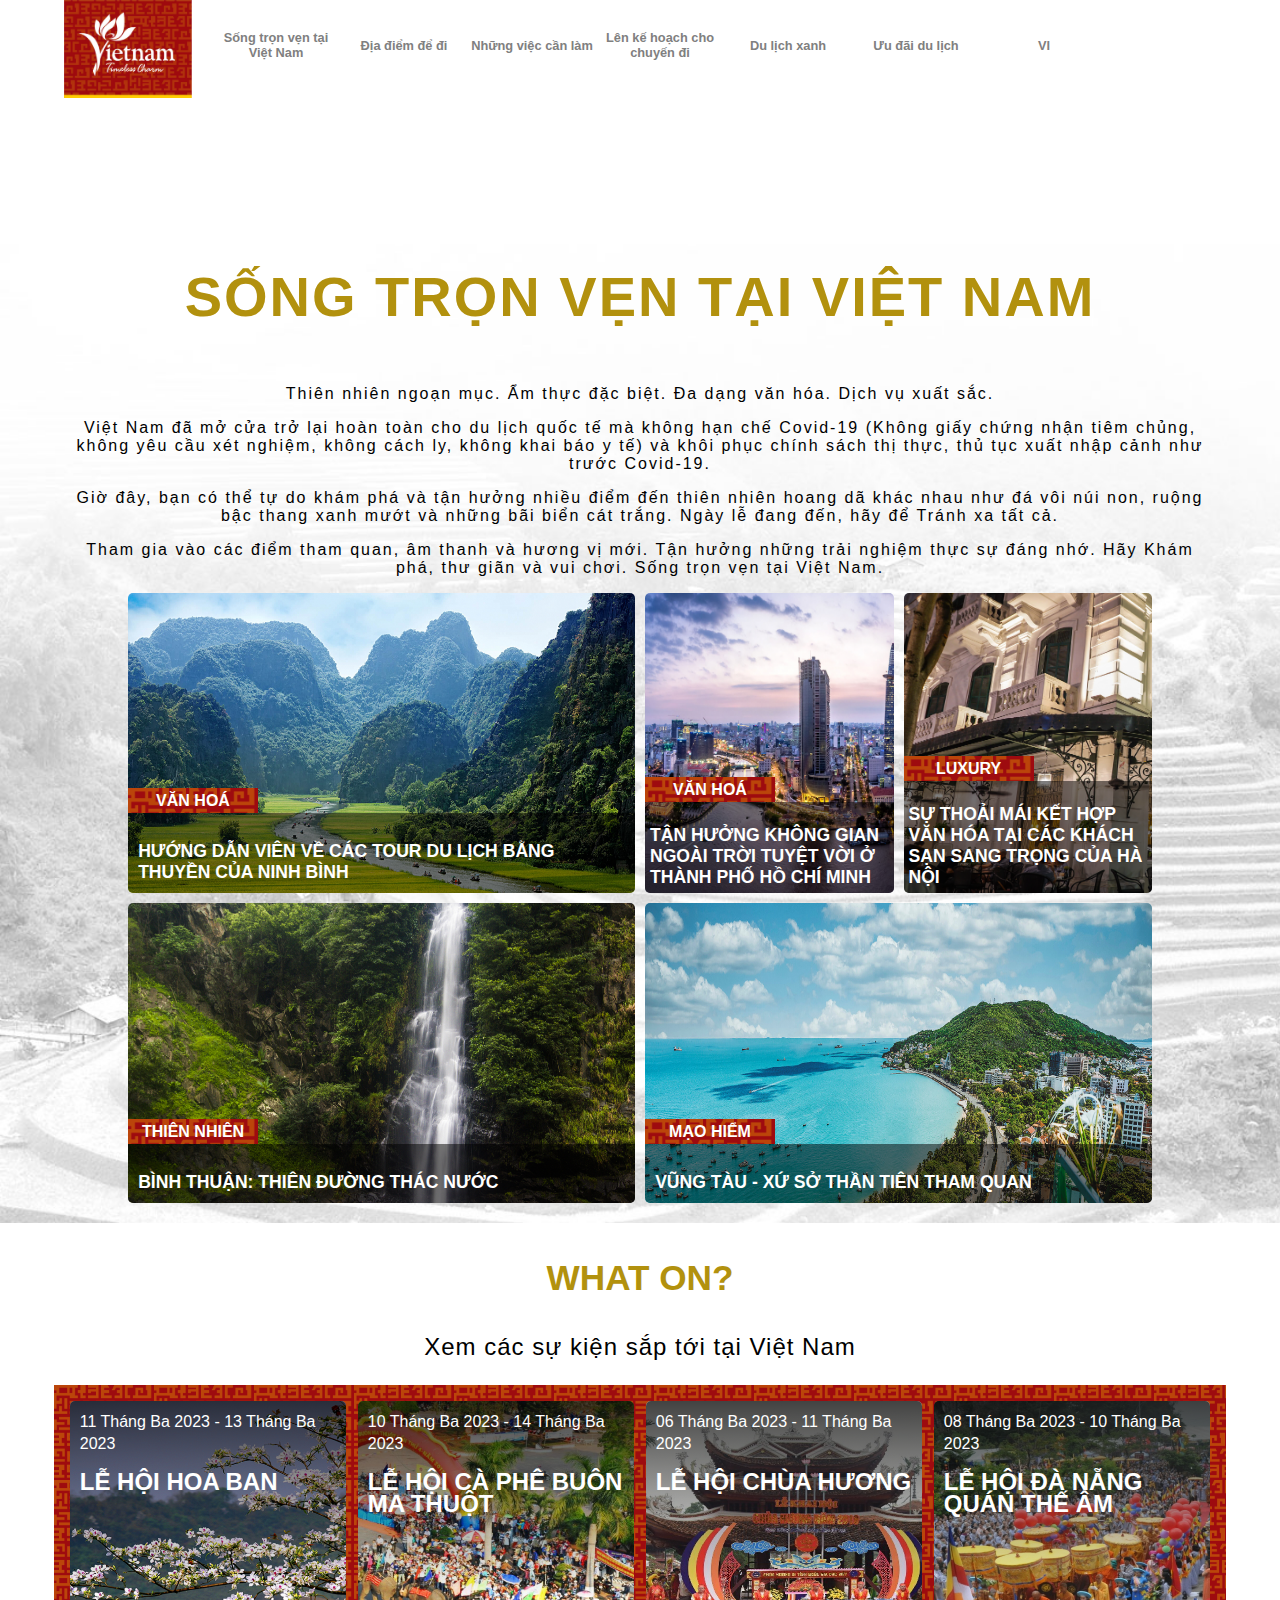
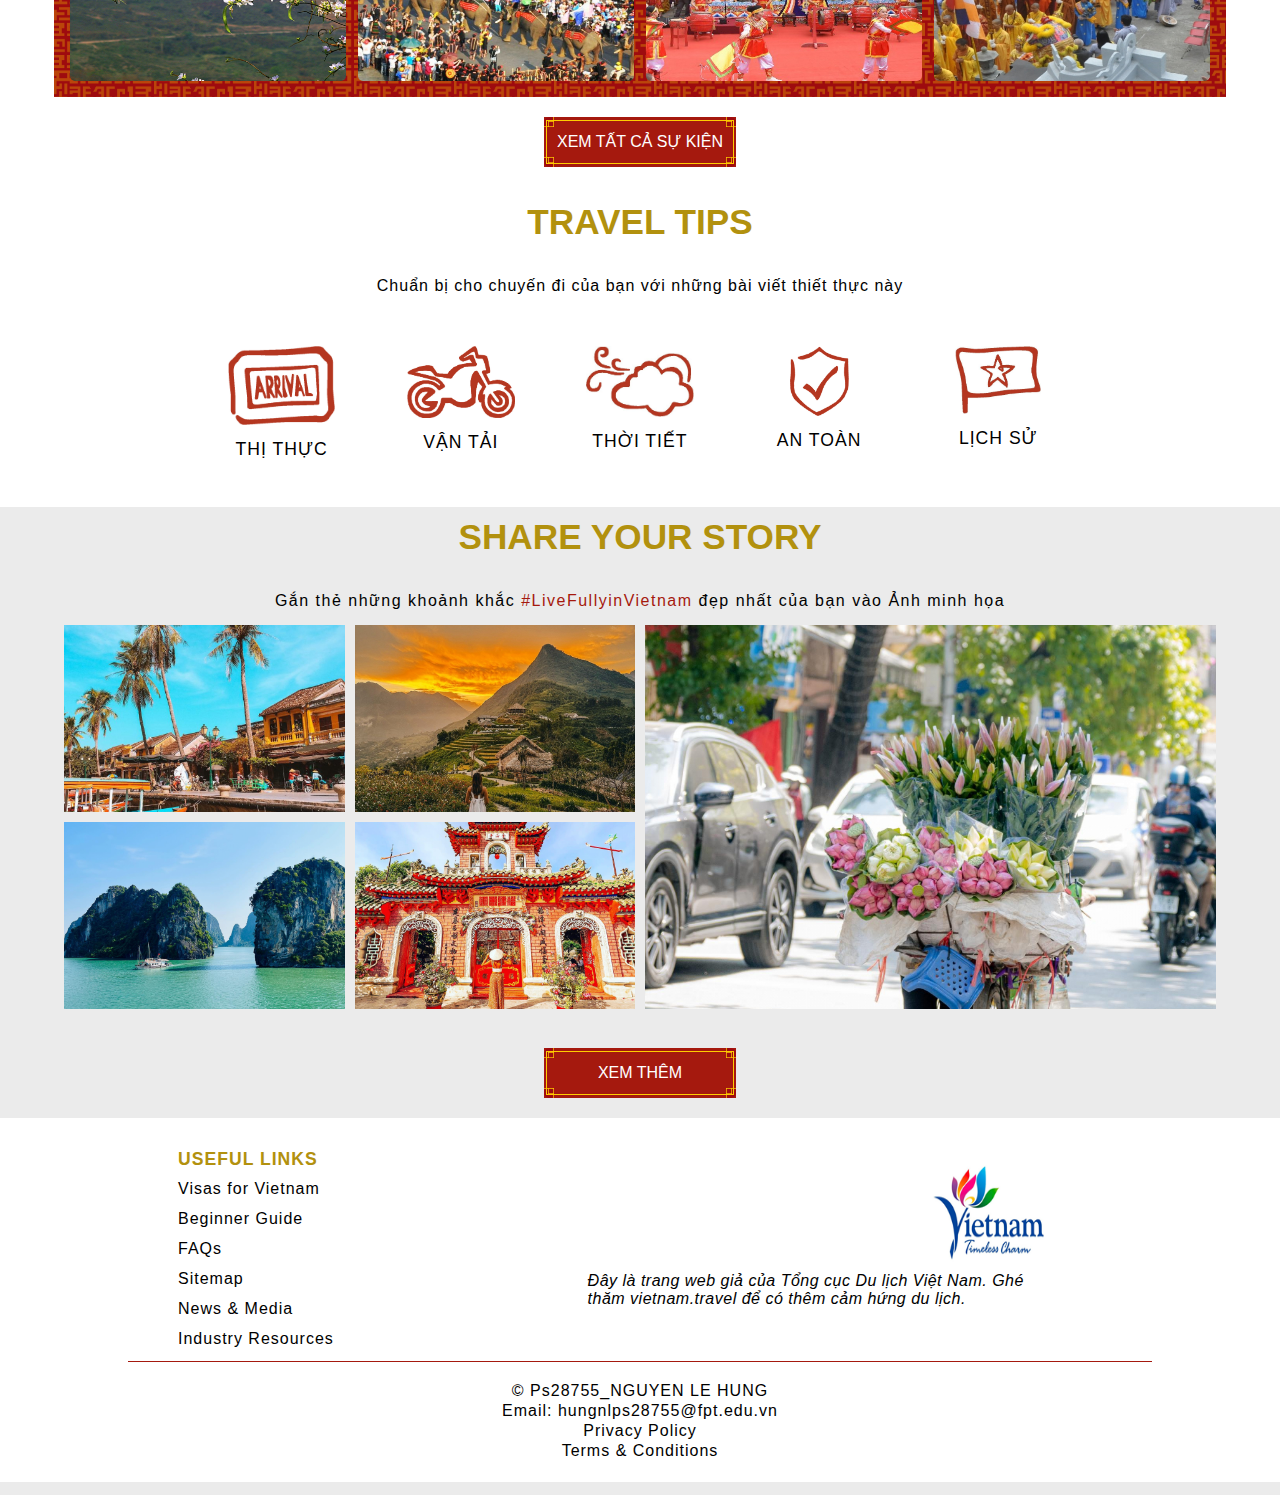
==== index.html @ 5adb6547 "v1" ====
<!DOCTYPE html>
<html lang="en">
  <head>
    <meta charset="UTF-8" />
    <meta http-equiv="X-UA-Compatible" content="IE=edge" />
    <meta name="viewport" content="width=device-width, initial-scale=1.0" />
    <link rel="stylesheet" href="./index.css" />
    <script src="./index.js"></script>
    <title>Visit Vietnam: Trang web du lịch của Việt Nam</title>
    <link rel="icon" href="./img_vd/faviconV2.png" />
  </head>
  <body>
    <div id="header">
      <img id="logo" src="./img_vd/logo.jpg" alt="" />
      <a href="#" onclick="showmenu()"><img id="vmenu" src="./img_vd/navmenu.jpg" /></a>
      <div id="menu">
        <li id="menucon">Sống trọn vẹn tại Việt Nam</li>
        <li id="menucon">Địa điểm để đi</li>
        <li id="menucon">Những việc cần làm</li>
        <li id="menucon">Lên kế hoạch cho chuyến đi</li>
        <li id="menucon">Du lịch xanh</li>
        <li id="menucon">Ưu đãi du lịch</li>
        <li id="menucon" onclick="addlang()" style="cursor: pointer">VI</li>
        <li id="lang"><p style="margin-top: 10px">日本語</p></li>
      </div>
    </div>
    <div id="vid">
      <video width="100%" autoplay muted loop src="./img_vd/1.mp4"></video>
    </div>
    <div id="content">
      <div id="cn1">
        <p id="start">SỐNG TRỌN VẸN TẠI VIỆT NAM</p>
        <p>Thiên nhiên ngoạn mục. Ẩm thực đặc biệt. Đa dạng văn hóa. Dịch vụ xuất sắc.</p>
        <p>
          Việt Nam đã mở cửa trở lại hoàn toàn cho du lịch quốc tế mà không hạn chế Covid-19 (Không
          giấy chứng nhận tiêm chủng, không yêu cầu xét nghiệm, không cách ly, không khai báo y tế)
          và khôi phục chính sách thị thực, thủ tục xuất nhập cảnh như trước Covid-19.
        </p>
        <p>
          Giờ đây, bạn có thể tự do khám phá và tận hưởng nhiều điểm đến thiên nhiên hoang dã khác
          nhau như đá vôi núi non, ruộng bậc thang xanh mướt và những bãi biển cát trắng. Ngày lễ
          đang đến, hãy để Tránh xa tất cả.
        </p>
        <p>
          Tham gia vào các điểm tham quan, âm thanh và hương vị mới. Tận hưởng những trải nghiệm
          thực sự đáng nhớ. Hãy Khám phá, thư giãn và vui chơi. Sống trọn vẹn tại Việt Nam.
        </p>
      </div>
      <div id="cn2">
        <div id="cn21">
          <a href="./ninhbinh.html" id="big">
            <img src="./img_vd/cn21.jpg" alt="" />
            <div id="tt">
              <div id="tt1"><p>Văn hoá</p></div>
              <div id="tt2">
                <p>Hướng dẫn viên về các tour du lịch bằng thuyền của Ninh Bình</p>
              </div>
            </div>
          </a>
        </div>
        <div id="cn22">
          <div id="big">
            <img src="./img_vd/cn22.jpg" alt="" />
            <div id="tt">
              <div id="tt1"><p>Văn hoá</p></div>
              <div id="tt2">
                <p>Tận hưởng không gian ngoài trời tuyệt vời ở Thành phố Hồ Chí Minh</p>
              </div>
            </div>
          </div>
        </div>
        <div id="cn23">
          <div id="big">
            <img src="./img_vd/cn23.jpg" alt="" />
            <div id="tt">
              <div id="tt1"><p>Luxury</p></div>
              <div id="tt2">
                <p>Sự thoải mái kết hợp văn hóa tại các khách sạn sang trọng của Hà Nội</p>
              </div>
            </div>
          </div>
        </div>
        <div id="cn24">
          <div id="big">
            <img src="./img_vd/cn24.jpg" alt="" />
            <div id="tt">
              <div id="tt1"><p>Thiên nhiên</p></div>
              <div id="tt2">
                <p>Bình Thuận: Thiên đường thác nước</p>
              </div>
            </div>
          </div>
        </div>
        <div id="cn25">
          <div id="big">
            <img src="./img_vd/cn25.jpg" alt="" />
            <div id="tt">
              <div id="tt1"><p>Mạo hiểm</p></div>
              <div id="tt2">
                <p>Vũng Tàu - Xứ sở thần tiên tham quan</p>
              </div>
            </div>
          </div>
        </div>
      </div>
    </div>
    <div id="whaton">
      <p style="font-size: 220%; color: #b2910e; text-transform: uppercase; font-weight: bold">
        What on?
      </p>
      <p style="font-size: 150%; letter-spacing: 1px; font-weight: 340">
        Xem các sự kiện sắp tới tại Việt Nam
      </p>
      <div id="event">
        <div id="e1" class="ev">
          <img src="./img_vd/e1.jpg" />
          <div id="info">
            <p>11 Tháng Ba 2023 - 13 Tháng Ba 2023</p>
            <p id="info2">Lễ hội hoa Ban</p>
          </div>
        </div>
        <div id="e2" class="ev">
          <img src="./img_vd/e2.jpeg" />
          <div id="info">
            <p>10 Tháng Ba 2023 - 14 Tháng Ba 2023</p>
            <p id="info2">Lễ hội cà phê Buôn Ma Thuột</p>
          </div>
        </div>
        <div id="e3" class="ev">
          <img src="./img_vd/e3.jpeg" />
          <div id="info">
            <p>06 Tháng Ba 2023 - 11 Tháng Ba 2023</p>
            <p id="info2">Lễ hội chùa Hương</p>
          </div>
        </div>
        <div id="e4" class="ev">
          <img src="./img_vd/e4.jpeg" />
          <div id="info">
            <p>08 Tháng Ba 2023 - 10 Tháng Ba 2023</p>
            <p id="info2">Lễ hội Đà Nẵng Quán Thế Âm</p>
          </div>
        </div>
      </div>
      <div id="allev">
        <div id="allev1">
          <p>Xem tất cả sự kiện</p>
        </div>
      </div>
    </div>
    <div id="traveltips">
      <p id="txttravel">Travel Tips</p>
      <p id="txtprepare">Chuẩn bị cho chuyến đi của bạn với những bài viết thiết thực này</p>
      <div id="TIPS">
        <div id="tips">
          <img id="t1" src="./img_vd/Visas_1.jpg" alt="" />
          <p>Thị thực</p>
        </div>
        <div id="tips">
          <img id="t2" src="./img_vd/Transport_1.jpg" alt="" />
          <p>Vận tải</p>
        </div>
        <div id="tips">
          <img id="t3" src="./img_vd/Weather white_1.jpg" alt="" />
          <p>Thời tiết</p>
        </div>
        <div id="tipss">
          <img id="t4" src="./img_vd/Health and Safety_0.jpg" alt="" />
          <p>An toàn</p>
        </div>
        <div id="tips">
          <img id="t5" src="./img_vd/History white_0.jpg" alt="" />
          <p>Lịch sử</p>
        </div>
      </div>
    </div>
    <div id="sharestory">
      <p id="txtshare">SHARE YOUR STORY</p>
      <p id="txttag">
        Gắn thẻ những khoảnh khắc
        <span style="color: #a5190e; cursor: pointer">#LiveFullyinVietnam</span> đẹp nhất của bạn
        vào Ảnh minh họa
      </p>
      <div id="story">
        <img id="s1" src="./img_vd/s1.jpg" />
        <img id="s2" src="./img_vd/s2.jpg" />
        <img id="s3" src="./img_vd/s3.jpg" />
        <img id="s4" src="./img_vd/s4.jpg" />
        <img id="s5" src="./img_vd/s5.jpg" />
    </div>
          <div id="viewmore">
        <div id="viewmore1">
          <p>Xem thêm</p>
        </div>
      </div>
    <!--FOOTER-->
    <div id="footer">
      <div id="ctfooter">
        <div id="ctfooter1">
          <li style="color: #b2910e; font-weight: bold; letter-spacing: 1px; font-size: 110%">
            USEFUL LINKS
          </li>
          <li>Visas for Vietnam</li>
          <li>Beginner Guide</li>
          <li>FAQs</li>
          <li>Sitemap</li>
          <li>News & Media</li>
          <li>Industry Resources</li>
        </div>
        <div id="ctfooter2">
          <img src="./img_vd/logo-bw.png" />
          <p style="margin-top: 10px">
            Đây là trang web giả của Tổng cục Du lịch Việt Nam. Ghé thăm vietnam.travel để có thêm
            cảm hứng du lịch.
          </p>
        </div>
      </div>
      <div id="about">
        <li>© Ps28755_NGUYEN LE HUNG</li>
        <li>Email: hungnlps28755@fpt.edu.vn</li>
        <li>Privacy Policy</li>
        <li>Terms & Conditions</li>
      </div>
    </div>
  </body>
</html>
---- index.css ----
/*--------------MOBILE--------------------*/
@media screen and (min-width: 225px) {
  body {
    width: 100%;
    height: 100vh;
    margin: 0;
    font-family: Arial, Helvetica, sans-serif;
  }
  #header {
    position: relative;
    width: 100%;
    height: 50px;
    background-color: white;
    z-index: 2;
  }
  #footer {
    width: 100%;
    min-height: 364px;
    background-color: white;
    display: flex;
    justify-content: center;
    flex-direction: column;
  }
  #ctfooter {
    margin: auto;
    width: 100%;
    height: 90%;
    margin-top: 10px;
    border-bottom: 1px solid #a5190e;
  }
  #ctfooter1 {
    list-style: none;
    letter-spacing: 1px;
    display: flex;
    justify-content: center;
    align-items: center;
    flex-direction: column;
  }
  #ctfooter2 {
    letter-spacing: 0.5px;
    font-style: italic;
    display: flex;
    flex-direction: column;
    justify-content: center;
    align-items: center;
    text-align: center;
  }
  #ctfooter2 img {
    margin-top: 10px;
    width: 30%;
    height: 35%;
  }
  #about {
    margin: auto;
    width: 100%;
    min-height: 100px;
    list-style: none;
    margin-top: 10px;
  }
  #about li {
    text-align: center;
    letter-spacing: 1px;
    height: 20px;
  }
  #vid {
    width: 100%;
    min-height: 100px;
    overflow: hidden;
    z-index: 0;
  }
  #logo {
    position: relative;
    z-index: 1;
    max-width: 20%;
    margin-left: 5%;
  }
  #start {
    margin-top: 20px;
    font-size: 160%;
    font-weight: bold;
    color: #b2910e;
    letter-spacing: 1px;
  }
  #vmenu {
    float: right;
    width: 10%;
    margin: 2%;
  }
  #menu {
    z-index: 0;
    position: absolute;
    list-style: none;
    display: block;
    flex-direction: column;
    width: 100%;
    margin-top: -8px;
    height: 0px;
    background-color: white;
    overflow: hidden;
    animation: animate2 0.5s ease;
  }
  #menu.active {
    z-index: 0;
    position: absolute;
    list-style: none;
    display: block;
    flex-direction: column;
    width: 100%;
    background-color: white;
    overflow: hidden;
    height: auto;
    animation: animate 0.5s ease;
    border-bottom: 5px solid #a5190e;
  }
  @keyframes animate {
    0% {
      height: 0px;
    }
    100% {
      height: 285px;
    }
  }
  @keyframes animate2 {
    0% {
      height: 285px;
    }
    100% {
      height: 0px;
    }
  }
  #lang {
    display: flex;
    width: 100%;
    justify-content: center;
    background-color: rgb(255, 255, 227);
    height: 0px;
    overflow: hidden;
    transition: 0.2s ease;
    text-decoration: none;
    color: gray;
  }
  #lang.active {
    display: flex;
    width: 100%;
    justify-content: center;
    background-color: rgb(255, 255, 227);
    height: 40px;
    overflow: hidden;
  }
  #menucon {
    display: flex;
    align-items: center;
    justify-content: center;
    width: 100%;
    height: 40px;
    margin-left: 0px;
    margin-right: 0px;
    font-size: 14px;
    transition: 0.2s ease;
    font-weight: bold;
    color: gray;
    border-bottom: 1px solid gray;
  }
  #menucon:hover {
    background-color: #80808039;
    cursor: pointer;
    color: rgb(145, 0, 0);
  }
  #content {
    display: flex;
    width: 100%;
    min-height: 400px;
    background-color: aqua;
    margin: auto;
    flex-wrap: wrap;
    justify-content: center;
    background: url(./img_vd/background.jpg) no-repeat;
    background-size: cover;
  }
  #cn1 p {
    text-align: center;
    letter-spacing: 2px;
    transition: 0.4s ease;
  }
  #cn1 {
    width: 100%;
  }
  #cn2 {
    width: 100%;
    min-height: 100px;
  }
  #cn21 {
    grid-area: a;
  }
  #cn22 {
    grid-area: b;
  }
  #cn23 {
    grid-area: c;
  }
  #cn24 {
    grid-area: d;
  }
  #cn25 {
    grid-area: e;
  }
  #cn2 {
    display: grid;
    grid-template-areas:
      "a a a a a a"
      "a a a a a a"
      "b b b b b b"
      "b b b b b b"
      "c c c c c c"
      "c c c c c c"
      "d d d d d d"
      "d d d d d d"
      "e e e e e e"
      "e e e e e e";
    grid-gap: 10px;
    padding-bottom: 20px;
  }
  #cn21,
  #cn22,
  #cn23,
  #cn24,
  #cn25 {
    height: 180px;
    position: relative;
    overflow: hidden;
    display: flex;
    transition: 0.2s ease;
  }
  #big {
    width: 100%;
    height: 100%;
    margin: auto;
    position: relative;
    overflow: hidden;
    border-radius: 5px;
  }
  #big img {
    position: absolute;
    width: 100%;
    height: 100%;
    z-index: 0;
  }

  #tt {
    position: absolute;
    width: 100%;
    z-index: 1;
    bottom: 0;
  }
  #tt1 {
    height: 25px;
    width: 130px;
    background: url(./img_vd/bg-red-pattern.png);
    background-size: cover;
    z-index: 1;
    display: flex;
    text-transform: uppercase;
  }
  #tt1 p {
    color: white;
    font-weight: bold;
    margin: auto;
  }
  #tt2 {
    background-color: rgba(0, 0, 0, 0.501);
    padding: 2%;
    color: white;
    font-weight: bold;
    text-transform: uppercase;
    display: flex;
  }
  #tt2 p {
    margin-bottom: 0px;
    font-size: 90%;
  }
  #whaton {
    width: 100%;
    min-height: 667px;
    background-color: white;
    text-align: center;
  }
  #event {
    width: 90%;
    min-height: 150px;
    background: url(./img_vd/bg-red-pattern.png);
    background-size: 100px;
    display: flex;
    flex-direction: column;
    margin: auto;
    padding: 10px;
  }
  #e1,
  #e2,
  #e3,
  #e4 {
    position: relative;
    z-index: 0;
    margin: 1%;
  }
  #event div {
    width: 100%;
    height: 150px;
    overflow: hidden;
  }
  #event img {
    width: 100%;
  }
  #info {
    position: absolute;
    z-index: 1;
    top: 0;
    color: white;
    width: 100%;
    background: linear-gradient(rgba(0, 0, 0, 0.737), transparent 70%);
  }
  #info p {
    text-align: left;
    margin-left: 10px;
    margin-top: 10px;
    line-height: 22px;
  }
  #info2 {
    font-weight: bold;
    font-size: 120%;
    text-transform: uppercase;
  }
  #allev {
    cursor: pointer;
    display: flex;
    margin: auto;
    margin-top: 20px;
    margin-bottom: 20px;
    width: 90%;
    height: 50px;
    background-color: #a5190e;
    background-image: url(./img_vd/bg-red-tl.png), url(./img_vd/bg-red-tr.png),
      url(./img_vd/bg-red-br.png), url(./img_vd/bg-red-bl.png);
    background-repeat: no-repeat;
    background-position: 0 0, 100% 0, 100% 100%, 0 100%;
  }
  #allev1 {
    width: 98%;
    margin: auto;
    border: 1px solid #ffcc00;
    text-transform: uppercase;
  }
  #allev1 p {
    margin-top: 4%;
    line-height: 10px;
    color: white;
  }
  #traveltips {
    width: 100%;
    min-height: 100px;
    padding-bottom: 1%;
    text-align: center;
  }
  #txttravel {
    font-size: 220%;
    color: #b2910e;
    text-transform: uppercase;
    font-weight: bold;
  }
  #txtprepare {
    letter-spacing: 1px;
  }
  #tips,
  #tipss {
    width: 100%;
    height: 130px;
    margin-top: 2%;
  }
  #tipss {
    margin-bottom: 3%;
  }
  #tips p,
  #tipss p {
    margin-top: 10px;
    font-size: 110%;
    letter-spacing: 1px;
    text-transform: uppercase;
  }
  #t1,
  #t2,
  #t3,
  #t5 {
    width: 25%;
  }
  #t4 {
    width: 19%;
  }
  #sharestory {
    width: 100%;
    min-height: 100px;
    padding-bottom: 1%;
    background-color: #ebebeb;
    text-align: center;
  }
  #txtshare {
    position: relative;
    top: 10px;
    font-size: 160%;
    color: #b2910e;
    text-transform: uppercase;
    font-weight: bold;
  }
  #txttag {
    position: relative;
    top: 10px;
    letter-spacing: 1px;
  }
  #story {
    display: flex;
    margin: auto;
    width: 100%;
    margin-bottom: 3%;
    flex-direction: column;
  }
  #story img {
    margin-bottom: 10px;
  }
  #cn1 {
    width: 100%;
  }
  #cn2 {
    width: 100%;
    min-height: 100px;
  }
  #viewmore {
    cursor: pointer;
    display: flex;
    margin: auto;
    margin-top: 20px;
    margin-bottom: 20px;
    width: 90%;
    height: 50px;
    background-color: #a5190e;
    background-image: url(./img_vd/bg-red-tl.png), url(./img_vd/bg-red-tr.png),
      url(./img_vd/bg-red-br.png), url(./img_vd/bg-red-bl.png);
    background-repeat: no-repeat;
    background-position: 0 0, 100% 0, 100% 100%, 0 100%;
  }
  #viewmore1 {
    width: 98%;
    margin: auto;
    border: 1px solid #ffcc00;
    text-transform: uppercase;
  }
  #viewmore p {
    margin-top: 4%;
    line-height: 10px;
    color: white;
  }
}
/*--------------MOBILE NOR--------------------*/
@media screen and (min-width: 450px) {
  #cn21,
  #cn22,
  #cn23,
  #cn24,
  #cn25 {
    height: 300px;
  }
}
/*--------------TABLET--------------------*/
@media screen and (min-width: 768px) {
  #footer {
    width: 100%;
    min-height: 364px;
    background-color: white;
    display: flex;
    justify-content: center;
    flex-direction: column;
  }
  #ctfooter {
    width: 100%;
    height: 90%;
    margin-top: 10px;
    border-bottom: 1px solid #a5190e;
  }
  #ctfooter1 {
    position: relative;

    width: 50%;
    line-height: 50px;
    align-items: flex-start;
  }
  #ctfooter2 {
    width: 50%;
    float: right;
    align-items: flex-end;
    text-align: start;
  }
  #ctfooter1 li,
  #ctfooter2 p {
    margin-left: 50px;
  }
  #ctfooter2 img {
    width: 12%;
    height: 40%;
  }
  #menu {
    margin-top: -15px;
  }
  #menucon {
    height: 60px;
  }
  @keyframes animate {
    0% {
      height: 0px;
    }
    100% {
      height: 420px;
    }
  }
  @keyframes animate2 {
    0% {
      height: 420px;
    }
    100% {
      height: 0px;
    }
  }
  #start {
    font-size: 350%;
  }
  #cn1 {
    width: 90%;
  }
  #cn2 {
    width: 90%;
  }
  #cn2 {
    display: grid;
    grid-template-areas:
      "a a a a a a"
      "a a a a a a"
      "b b b c c c"
      "b b b c c c"
      "b b b c c c"
      "b b b c c c"
      "d d d d d d"
      "d d d d d d"
      "e e e e e e"
      "e e e e e e";
  }
  #cn21,
  #cn22,
  #cn23,
  #cn24,
  #cn25 {
    height: 370px;
  }

  #s1 {
    width: 50%;
    grid-area: a;
  }
  #s2 {
    width: 50%;
    grid-area: b;
  }
  #s3 {
    width: 50%;
    grid-area: c;
  }
  #s4 {
    width: 50%;
    grid-area: d;
  }
  #s5 {
    width: 50%;
    grid-area: e;
  }
  #story {
    display: grid;
    width: 90%;
    grid-template-areas:
      "a  b  e e "
      "c  d  e e";
    gap: 10px;
  }
  #story img {
    width: 100%;
    margin-bottom: 0;
  }
  #cn22 #big img,
  #cn23 #big img {
    width: 150%;
    height: 120%;
    transition: 0.5s ease;
  }
  #tt2 p {
    font-size: 110%;
  }
  #whaton {
    min-height: 130px;
  }
  #event {
    width: 90%;
    flex-direction: row;
  }
  #event div {
    height: 280px;
  }
  #event img {
    width: auto;
    height: 344px;
    position: relative;
    right: 155px;
  }
  #e1,
  #e2,
  #e3,
  #e4 {
    margin: 0.5%;
    border-radius: 5px;
  }
  #allev {
    width: 25%;
  }
  #allev1 {
    width: 96%;
    height: 83%;
    display: flex;
  }
  #allev1 p {
    margin: auto;
  }
  #t1,
  #t2,
  #t3,
  #t5 {
    width: 15%;
  }
  #t4 {
    width: 10%;
  }
  #viewmore {
    width: 25%;
  }
  #viewmore1 {
    width: 96%;
    height: 83%;
    display: flex;
  }
  #viewmore1 p {
    margin: auto;
  }
  #txtshare {
    font-size: 220%;
  }
  #txttag {
    letter-spacing: 1.5px;
    margin-bottom: 25px;
  }
  #traveltips {
    padding-bottom: 2%;
  }
  #traveltrips {
    flex-direction: row;
    justify-content: center;
  }
  #TIPS {
    width: 80%;
    display: flex;
    margin: auto;
  }
  #tips,
  #tipss {
    width: 12%;
    height: 100px;
    margin: auto;
    transition: 0.2s ease;
    cursor: pointer;
  }
  #t1,
  #t2,
  #t3 {
    width: 100%;
  }
  #t4 {
    width: 55%;
  }
  #t5 {
    width: 80%;
  }
  #s5 {
    height: 100%;
  }
  #footer {
    height: 144px;
  }
  #ctfooter {
    display: flex;
  }
  #ctfooter1 {
    width: 40%;
  }
  #ctfooter1 li {
    line-height: 30px;
  }
  #ctfooter2 img {
    width: 35%;
  }
}
/*--------------DESKTOP--------------------*/
@media screen and (min-width: 992px) {
  #header {
    width: 100%;
    height: 90px;
  }
  #ctfooter {
    margin: auto;
    width: 80%;
  }
  #ctfooter2 img {
    width: 16%;
    height: 40%;
  }
  #ctfooter1 {
    position: relative;
    margin-top: 20px;
  }
  #about {
    width: 60%;
    margin: auto;
    margin-top: 20px;
  }
  #about li {
    height: 20px;
  }
  #vmenu {
    display: none;
  }
  #logo {
    width: 10%;
  }
  #menu {
    display: inline-flex;
    height: 90px;
    margin: 0;
    width: 80%;
    margin-left: 20px;
    flex-direction: row;
    background-color: transparent;
    overflow: visible;
  }
  #menucon {
    height: 90px;
    width: 150px;
    font-size: 80%;
    border-bottom: none;
    text-align: center;
  }
  #lang {
    z-index: 1;
    position: relative;
    top: 90px;
    right: 12.4%;
    width: 150px;
    background-color: white;
  }
  #lang.active {
    z-index: 1;
    position: relative;
    top: 90px;
    right: 12.4%;
    width: 150px;
    background-color: white;
    border-bottom: 5px solid #a5190e;
  }
  #cn1 {
    width: 90%;
  }
  #cn2 {
    width: 80%;
    grid-template-areas:
      "a a a a b b c c "
      "d d d d e e e e ";
  }
  #cn21,
  #cn22,
  #cn23,
  #cn24,
  #cn25 {
    height: 300px;
    position: relative;
    overflow: hidden;
    display: flex;
  }
  #cn22 #big img,
  #cn23 #big img {
    width: 200%;
    height: 100%;
  }
  #big {
    width: 100%;
    height: 100%;
    background-color: aliceblue;
    margin: auto;
    position: relative;
    overflow: hidden;
  }
  #big:hover > img {
    scale: 1.1;
  }
  #big img {
    height: 370px;
    transition: 0.5s ease;
  }
  #tt2 p {
    font-size: 110%;
  }
  #info2 {
    font-size: 150%;
  }
  .ev img {
    transition: 0.5s ease;
  }
  .ev:hover > img {
    scale: 1.1;
  }
  #allev {
    width: 15%;
  }
  #allev1 {
    width: 97%;
    height: 83%;
  }
  #txtprepare {
    margin-bottom: 4%;
  }
  #traveltips {
    width: 100%;
  }
  #TIPS {
    display: flex;
    margin: auto;
    width: 70%;
    display: flex;
    flex-direction: row;
  }
  #t1,
  #t2,
  #t3,
  #t4,
  #t5 {
    transition: 0.3s ease;
  }
  #tips,
  #tipss {
    width: 12%;
    height: 100px;
    margin: auto;
    transition: 0.2s ease;
    cursor: pointer;
  }
  #tipss:hover,
  #tips:hover {
    color: #ffcc00;
  }
  #tips:hover img,
  #tipss:hover img {
    transform: rotateZ(-7deg);
  }

  #sharestory {
    position: relative;
  }

  #viewmore {
    width: 15%;
  }
  #viewmore1 {
    width: 97%;
    height: 83%;
  }
  #ctfooter2 img {
    width: 23%;
  }
}
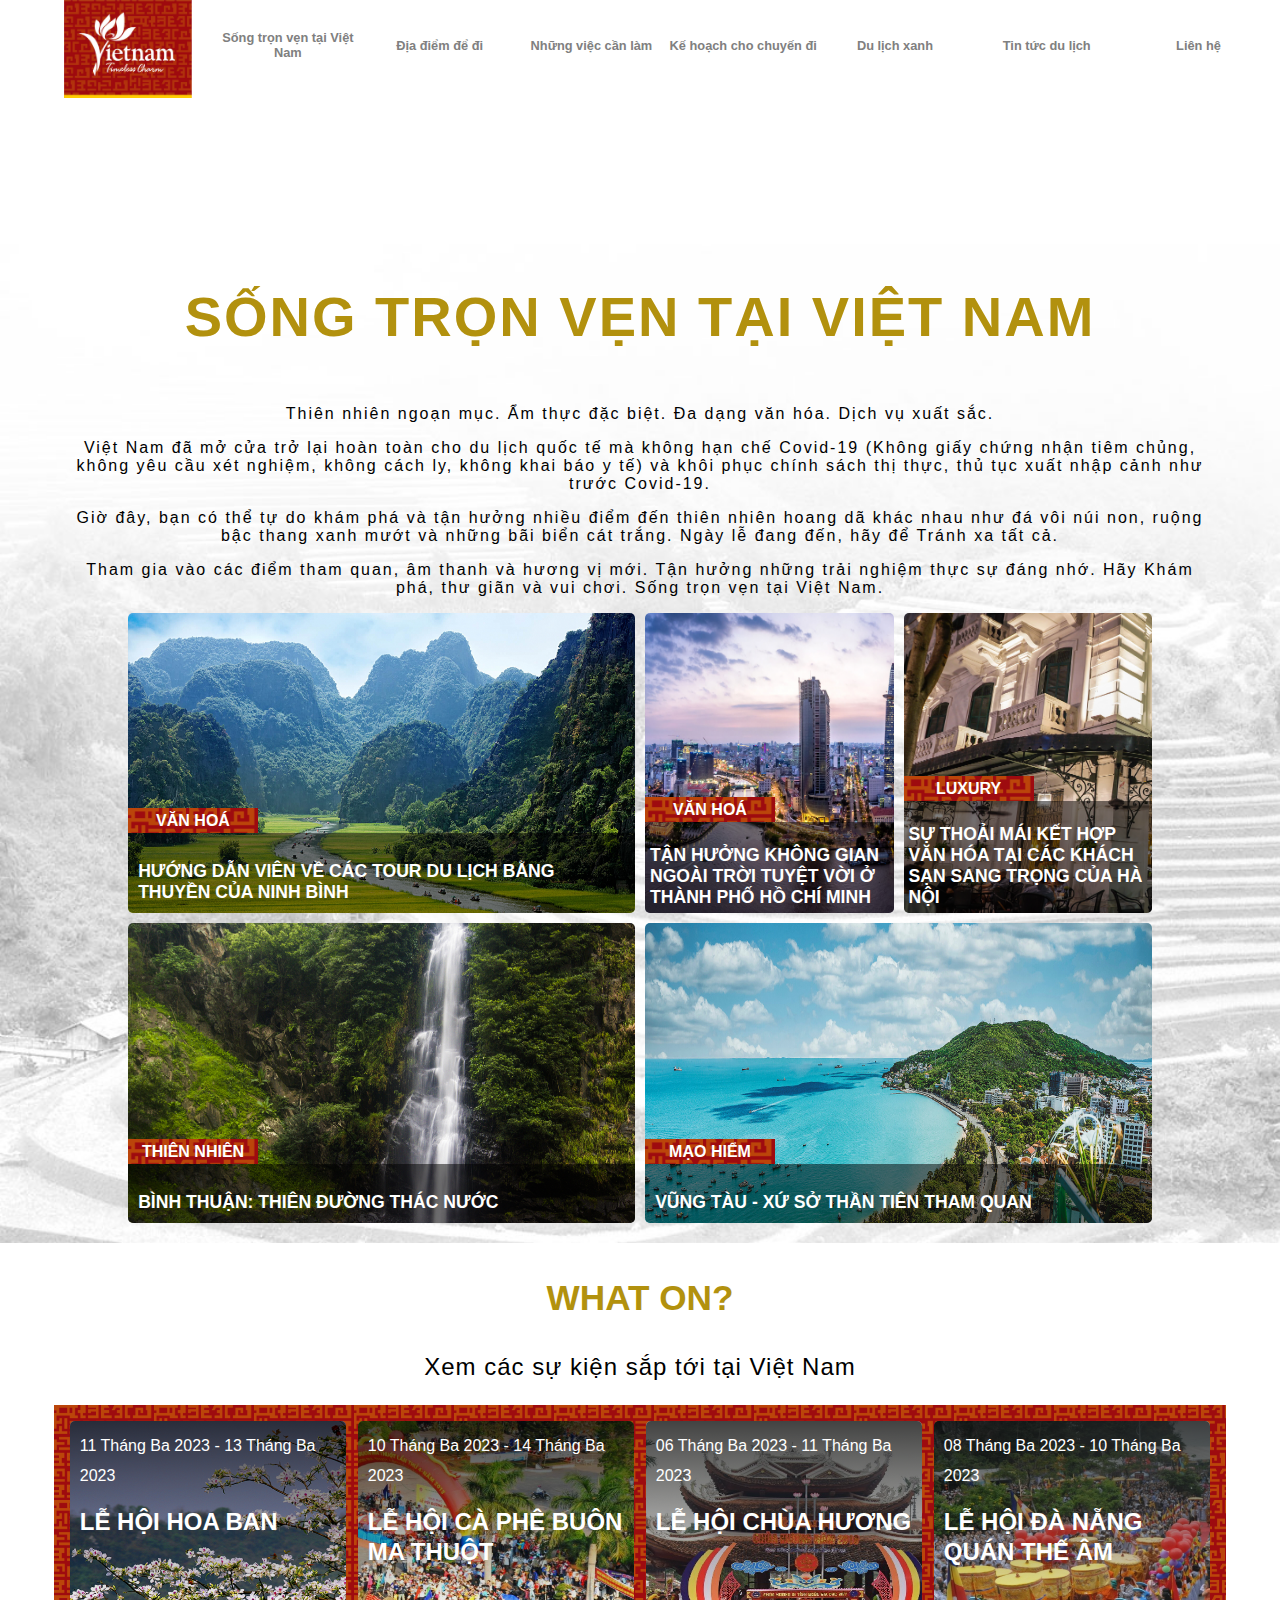
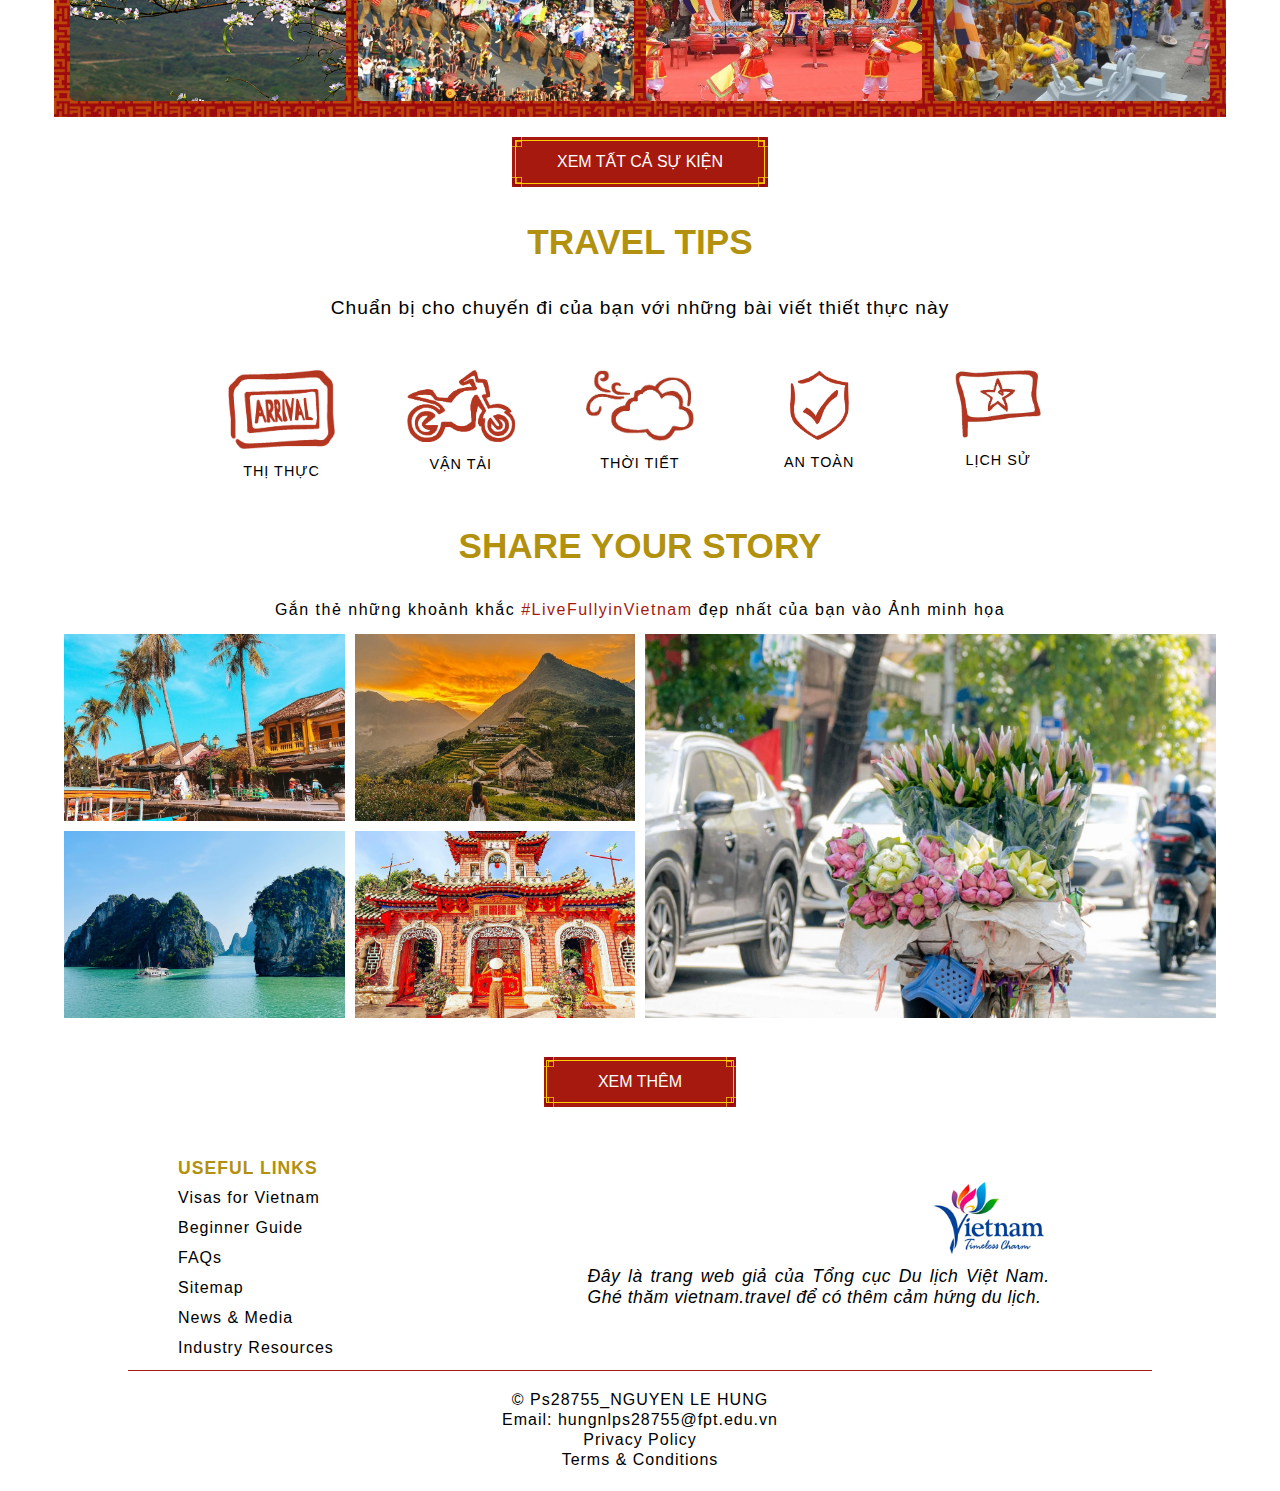
==== commit 620460bb: "v2" ====
--- a/index.html
+++ b/index.html
@@ -11,17 +11,16 @@
   </head>
   <body>
     <div id="header">
-      <img id="logo" src="./img_vd/logo.jpg" alt="" />
+      <a href="./index.html"><img id="logo" src="./img_vd/logo.jpg"  /></a>
       <a href="#" onclick="showmenu()"><img id="vmenu" src="./img_vd/navmenu.jpg" /></a>
       <div id="menu">
         <li id="menucon">Sống trọn vẹn tại Việt Nam</li>
         <li id="menucon">Địa điểm để đi</li>
         <li id="menucon">Những việc cần làm</li>
-        <li id="menucon">Lên kế hoạch cho chuyến đi</li>
+        <li id="menucon">Kế hoạch cho chuyến đi</li>
         <li id="menucon">Du lịch xanh</li>
-        <li id="menucon">Ưu đãi du lịch</li>
-        <li id="menucon" onclick="addlang()" style="cursor: pointer">VI</li>
-        <li id="lang"><p style="margin-top: 10px">日本語</p></li>
+        <li id="menucon" onclick="scrollToBottom()">Tin tức du lịch</li>
+        <a href="./contact.html" id="menucon" style="text-decoration: none;">Liên hệ</a>
       </div>
     </div>
     <div id="vid">
@@ -207,7 +206,7 @@
           <li>Industry Resources</li>
         </div>
         <div id="ctfooter2">
-          <img src="./img_vd/logo-bw.png" />
+          <a href="#" onclick="return false;"><img onclick="ToTop();return false;" src="./img_vd/logo-bw.png" /></a>
           <p style="margin-top: 10px">
             Đây là trang web giả của Tổng cục Du lịch Việt Nam. Ghé thăm vietnam.travel để có thêm
             cảm hứng du lịch.
--- a/index.css
+++ b/index.css
@@ -5,6 +5,10 @@
     height: 100vh;
     margin: 0;
     font-family: Arial, Helvetica, sans-serif;
+  }
+  #totop {
+    position: relative;
+    z-index: 2;
   }
   #header {
     position: relative;
@@ -45,9 +49,9 @@
     align-items: center;
     text-align: center;
   }
-  #ctfooter2 img {
+  #ctfooter2 a {
     margin-top: 10px;
-    width: 30%;
+    width: 100%;
     height: 35%;
   }
   #about {
@@ -63,11 +67,13 @@
     height: 20px;
   }
   #vid {
-    width: 100%;
-    min-height: 100px;
+    position: relative;
+    width: 100%;
+    min-height: 150px;
     overflow: hidden;
     z-index: 0;
   }
+
   #logo {
     position: relative;
     z-index: 1;
@@ -93,7 +99,7 @@
     display: block;
     flex-direction: column;
     width: 100%;
-    margin-top: -8px;
+    margin-top: -3%;
     height: 0px;
     background-color: white;
     overflow: hidden;
@@ -127,25 +133,6 @@
     100% {
       height: 0px;
     }
-  }
-  #lang {
-    display: flex;
-    width: 100%;
-    justify-content: center;
-    background-color: rgb(255, 255, 227);
-    height: 0px;
-    overflow: hidden;
-    transition: 0.2s ease;
-    text-decoration: none;
-    color: gray;
-  }
-  #lang.active {
-    display: flex;
-    width: 100%;
-    justify-content: center;
-    background-color: rgb(255, 255, 227);
-    height: 40px;
-    overflow: hidden;
   }
   #menucon {
     display: flex;
@@ -162,7 +149,7 @@
     border-bottom: 1px solid gray;
   }
   #menucon:hover {
-    background-color: #80808039;
+    background-color: #d4d4d439;
     cursor: pointer;
     color: rgb(145, 0, 0);
   }
@@ -232,7 +219,7 @@
     transition: 0.2s ease;
   }
   #big {
-    width: 100%;
+    width: 95%;
     height: 100%;
     margin: auto;
     position: relative;
@@ -281,7 +268,6 @@
   #whaton {
     width: 100%;
     min-height: 667px;
-    background-color: white;
     text-align: center;
   }
   #event {
@@ -322,7 +308,7 @@
     text-align: left;
     margin-left: 10px;
     margin-top: 10px;
-    line-height: 22px;
+    line-height: 30px;
   }
   #info2 {
     font-weight: bold;
@@ -343,6 +329,7 @@
     background-repeat: no-repeat;
     background-position: 0 0, 100% 0, 100% 100%, 0 100%;
   }
+
   #allev1 {
     width: 98%;
     margin: auto;
@@ -398,7 +385,6 @@
     width: 100%;
     min-height: 100px;
     padding-bottom: 1%;
-    background-color: #ebebeb;
     text-align: center;
   }
   #txtshare {
@@ -466,9 +452,73 @@
   #cn25 {
     height: 300px;
   }
+  #header {
+    min-height: 75px;
+  }
+  #vmenu {
+    width: 8%;
+    margin: 1%;
+  }
+  #TIPS {
+    width: 100%;
+    display: flex;
+    margin: auto;
+  }
+
+  #t2,
+  #t3 {
+    width: 100%;
+  }
+  #t1 {
+    width: 90%;
+  }
+  #t4 {
+    width: 55%;
+  }
+  #t5 {
+    width: 80%;
+  }
+  #tips,
+  #tipss {
+    width: 13%;
+    height: 100px;
+    margin: auto;
+    transition: 0.2s ease;
+    cursor: pointer;
+  }
+  #tips p,
+  #tipss p {
+    font-size: 90%;
+  }
+  #menu {
+    margin-top: -7%;
+  }
+  #allev1 {
+    width: 98%;
+    height: 83%;
+    display: flex;
+  }
+  #allev1 p {
+    margin: auto;
+  }
+  #viewmore1 {
+    width: 98%;
+    height: 83%;
+    display: flex;
+  }
+  #viewmore1 p {
+    margin: auto;
+  }
 }
 /*--------------TABLET--------------------*/
 @media screen and (min-width: 768px) {
+  #header {
+    min-height: 110px;
+  }
+  #vmenu {
+    width: 8%;
+    margin: 3%;
+  }
   #footer {
     width: 100%;
     min-height: 364px;
@@ -500,15 +550,22 @@
   #ctfooter2 p {
     margin-left: 50px;
   }
+  #ctfooter2 a {
+    display: flex;
+    justify-content: flex-end;
+    width: 90%;
+    height: 40%;
+    cursor: default;
+  }
   #ctfooter2 img {
-    width: 12%;
-    height: 40%;
+    cursor: pointer;
   }
   #menu {
-    margin-top: -15px;
+    margin-top: -2%;
   }
   #menucon {
     height: 60px;
+    font-size: 140%;
   }
   @keyframes animate {
     0% {
@@ -527,7 +584,8 @@
     }
   }
   #start {
-    font-size: 350%;
+    margin-top: 40px;
+    font-size: 260%;
   }
   #cn1 {
     width: 90%;
@@ -589,6 +647,9 @@
     width: 100%;
     margin-bottom: 0;
   }
+  #big {
+    width: 100%;
+  }
   #cn22 #big img,
   #cn23 #big img {
     width: 150%;
@@ -653,6 +714,7 @@
     margin: auto;
   }
   #txtshare {
+    margin-top: 20px;
     font-size: 220%;
   }
   #txttag {
@@ -673,11 +735,19 @@
   }
   #tips,
   #tipss {
-    width: 12%;
+    width: 14%;
     height: 100px;
     margin: auto;
     transition: 0.2s ease;
     cursor: pointer;
+  }
+  #tips p,
+  #tipss p {
+    font-size: 90%;
+  }
+  #txtprepare {
+    font-size: 120%;
+    margin-bottom: 3%;
   }
   #t1,
   #t2,
@@ -704,24 +774,29 @@
   }
   #ctfooter1 li {
     line-height: 30px;
-  }
-  #ctfooter2 img {
-    width: 35%;
   }
 }
 /*--------------DESKTOP--------------------*/
 @media screen and (min-width: 992px) {
   #header {
     width: 100%;
+    min-height: 0;
     height: 90px;
   }
+  #start {
+    font-size: 350%;
+  }
   #ctfooter {
     margin: auto;
     width: 80%;
   }
-  #ctfooter2 img {
-    width: 16%;
-    height: 40%;
+  #ctfooter2 a {
+    width: 100%;
+    height: auto;
+  }
+  #ctfooter2 p {
+    font-size: 110%;
+    text-align: justify;
   }
   #ctfooter1 {
     position: relative;
@@ -741,39 +816,39 @@
   #logo {
     width: 10%;
   }
-  #menu {
+  #menu,
+  #menu.active {
     display: inline-flex;
     height: 90px;
     margin: 0;
-    width: 80%;
+    width: 83%;
     margin-left: 20px;
     flex-direction: row;
     background-color: transparent;
     overflow: visible;
+    border-bottom: none;
   }
   #menucon {
+    position: relative;
     height: 90px;
-    width: 150px;
+    min-width: 100px;
     font-size: 80%;
     border-bottom: none;
     text-align: center;
-  }
-  #lang {
-    z-index: 1;
-    position: relative;
-    top: 90px;
-    right: 12.4%;
-    width: 150px;
-    background-color: white;
-  }
-  #lang.active {
-    z-index: 1;
-    position: relative;
-    top: 90px;
-    right: 12.4%;
-    width: 150px;
-    background-color: white;
-    border-bottom: 5px solid #a5190e;
+    transition: 0.2s ease;
+  }
+  #menucon::after {
+    content: "";
+    width: 0%;
+    height: 3px;
+    bottom: 0;
+    left: 0;
+    position: absolute;
+    background-color: #a5190e;
+    transition: 0.3s ease;
+  }
+  #menucon:hover:after {
+    width: 100%;
   }
   #cn1 {
     width: 90%;
@@ -827,7 +902,7 @@
     scale: 1.1;
   }
   #allev {
-    width: 15%;
+    width: 20%;
   }
   #allev1 {
     width: 97%;
@@ -871,6 +946,7 @@
   }
 
   #sharestory {
+    max-height: 700px;
     position: relative;
   }
 
